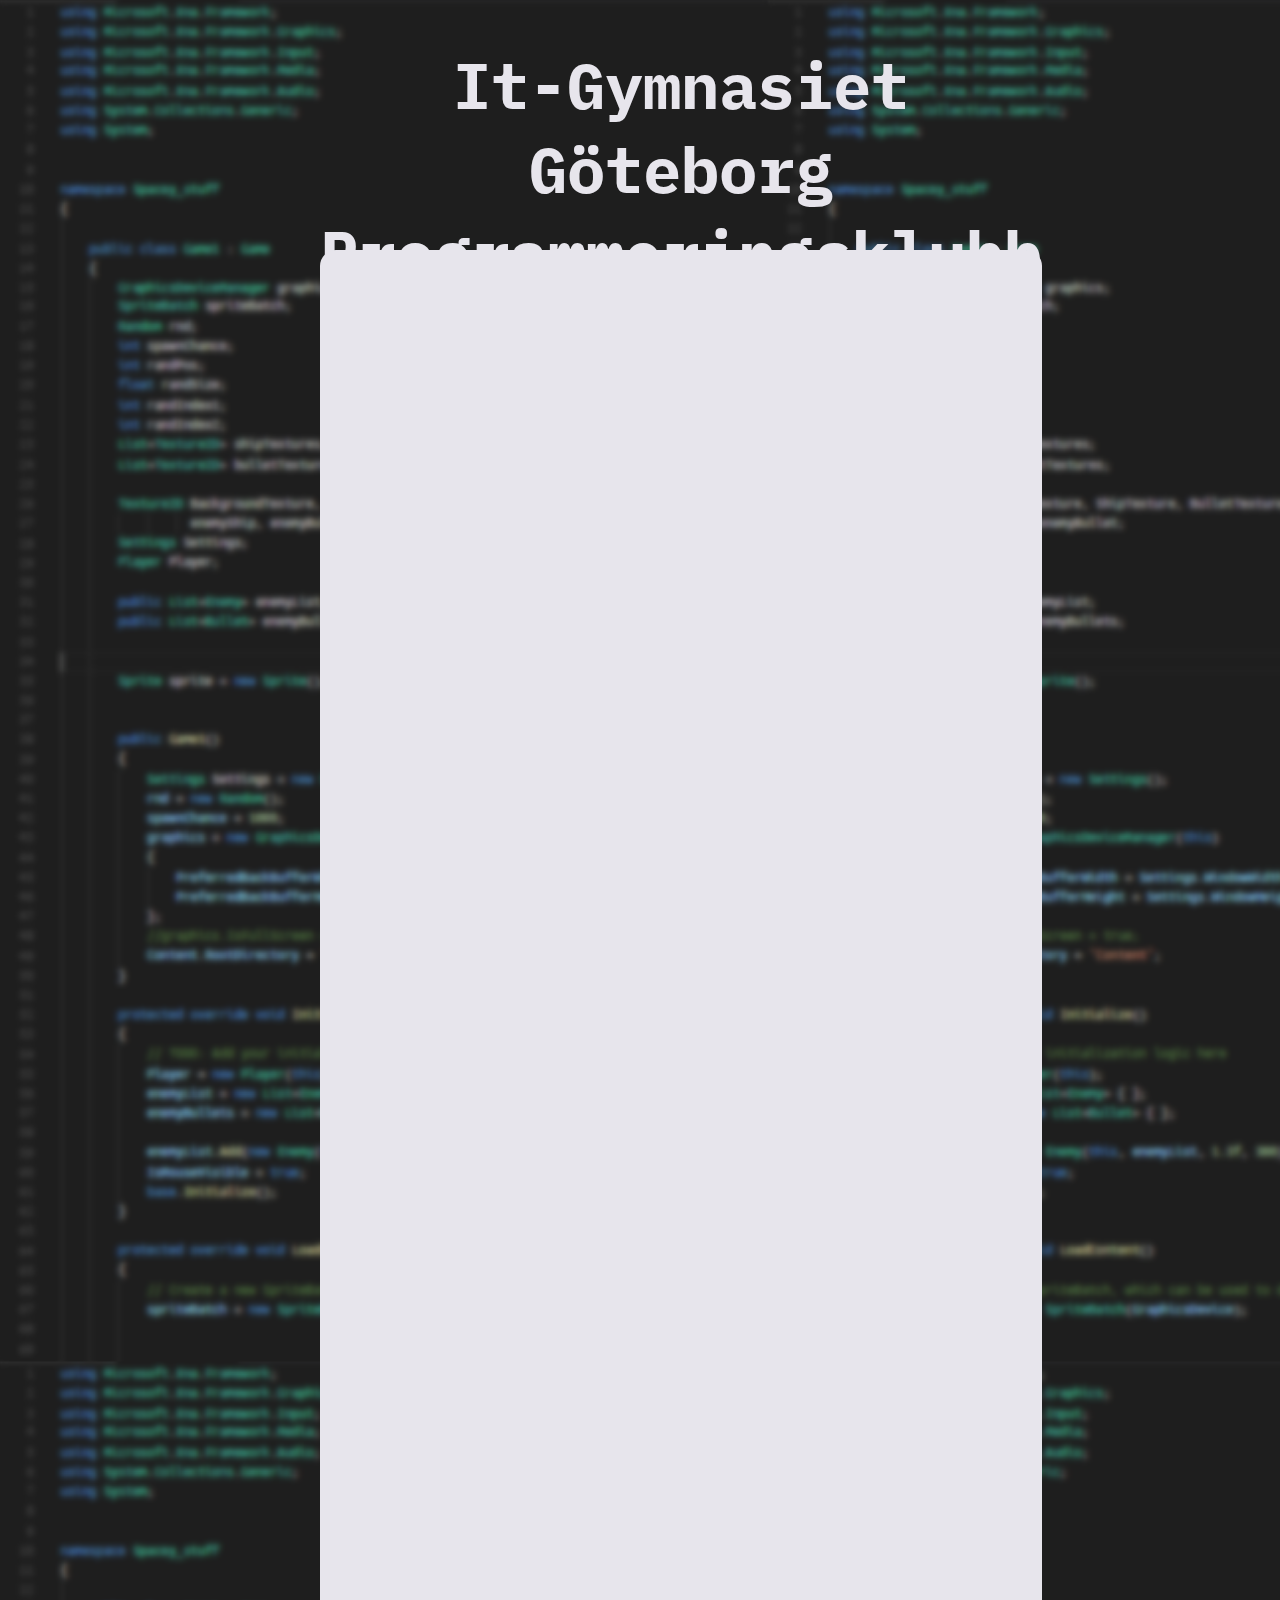
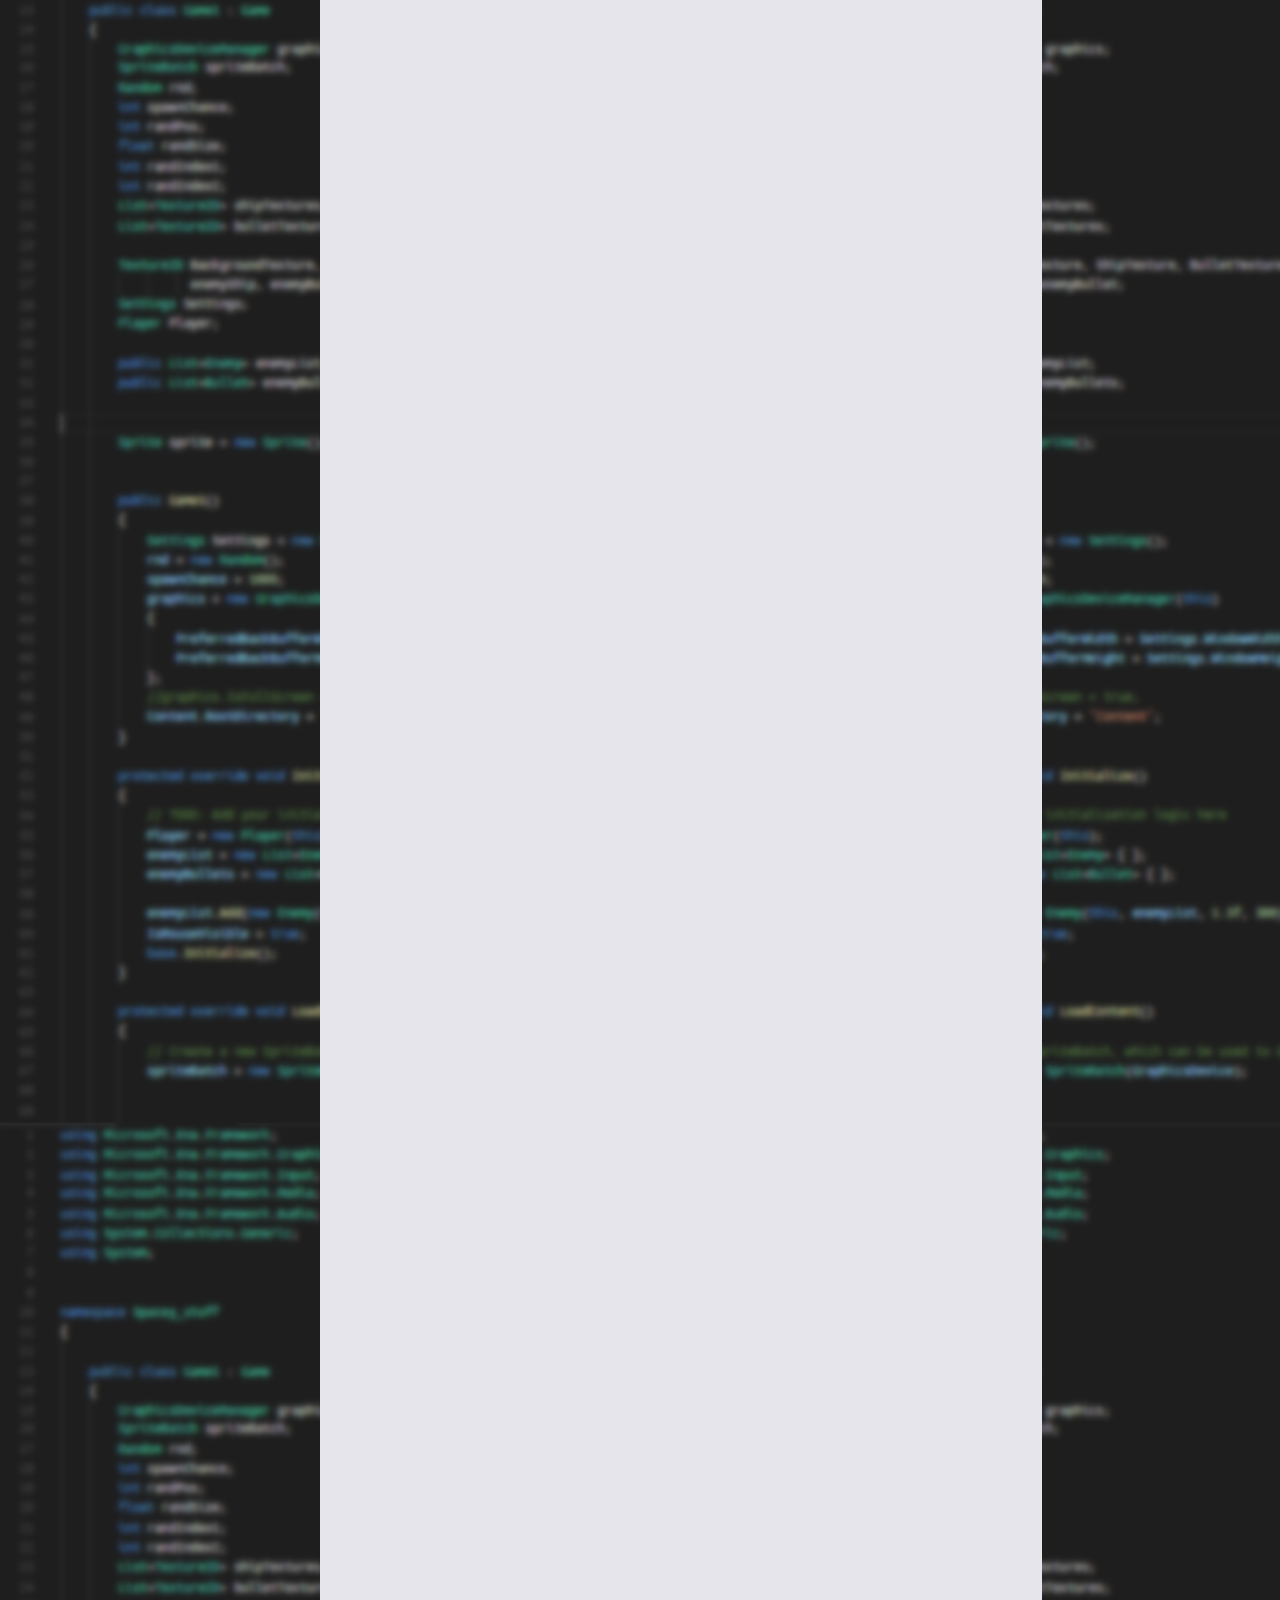
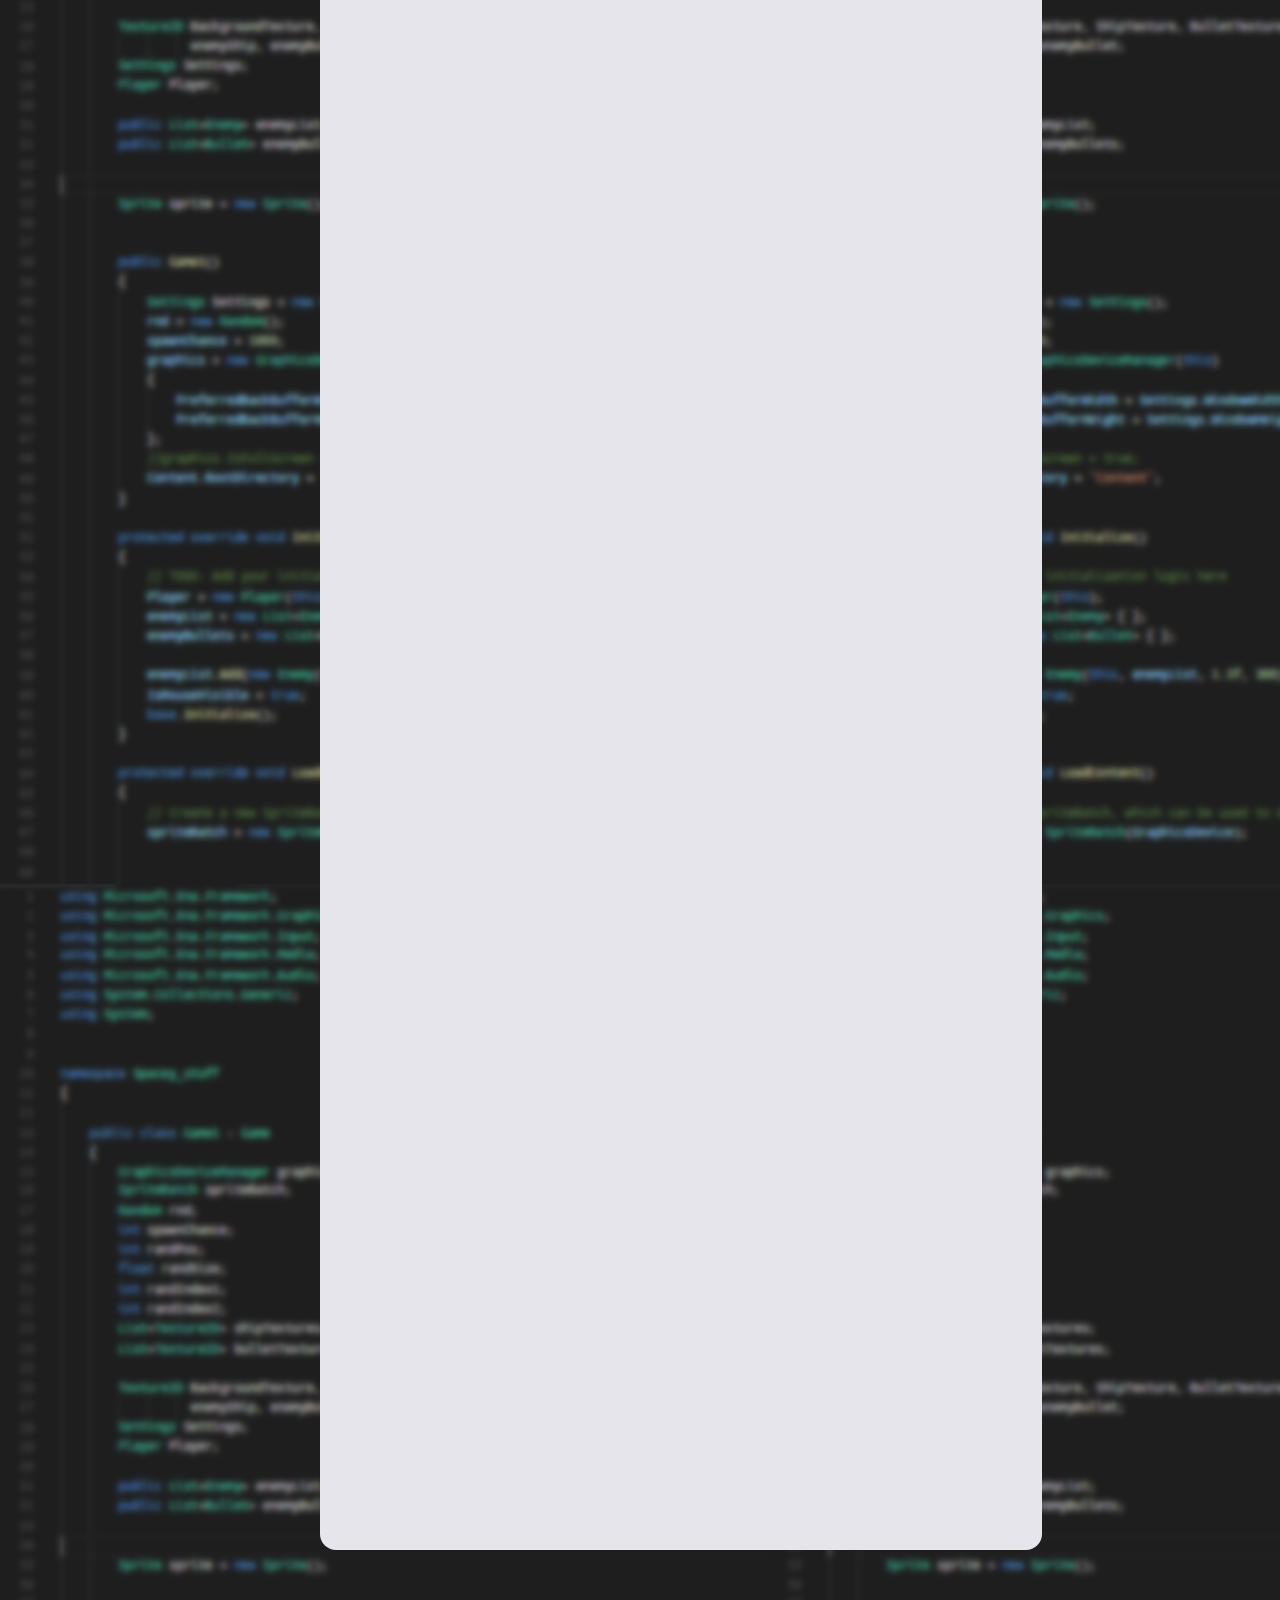
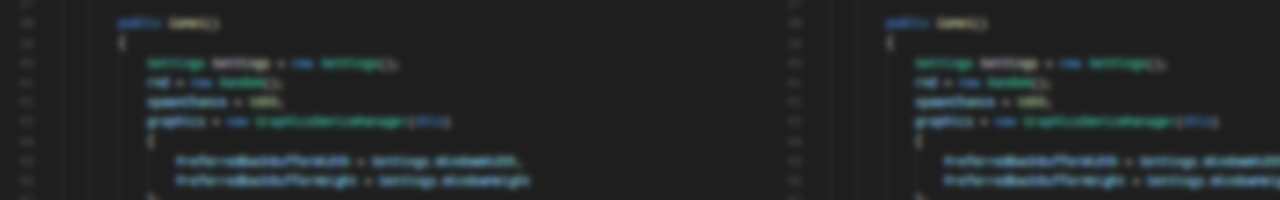
==== site/public/index.html @ 06e0e91c "started making grid for homepage" ====
<!DOCTYPE html>
<html lang="en">
<head>
    <meta charset="UTF-8">
    <meta name="viewport" content="width=device-width, initial-scale=1.0">
    <meta http-equiv="X-UA-Compatible" content="ie=edge">
    <link rel="stylesheet" href="css/main.css">
    <link href="https://fonts.googleapis.com/css?family=IBM+Plex+Mono" rel="stylesheet"> 
    <title>Document</title>
</head>
<body>
    <div class="container">
        <header>
            <h1>It-Gymnasiet Göteborg 
                Programmeringsklubb</h1>
        </header>
        <main>
            <nav></nav>
            
        </main>
        <footer>
        </footer>
    </div>
</body>
</html>
---- site/public/css/main.css ----
body {
  margin: 0; }

.container {
  height: 5000px;
  background-image: url("../../img/kod2.PNG");
  background-size: 60%;
  display: grid;
  grid-template-rows: 5% auto 5%;
  grid-template-columns: 25% auto 25%; }

header {
  grid-column: 2 / 3;
  grid-row: 1 / 2;
  font-family: 'IBM Plex Mono', monospace;
  color: #e7e5ec;
  text-align: center;
  font-size: 2em; }

main {
  grid-column: 2 / 3;
  grid-row: 2 / 3;
  background-color: #e7e5ec;
  border-radius: 1em;
  display: grid;
  grid-template-rows: 2% auto;
  grid-template-columns: repeat(1, 1fr); }
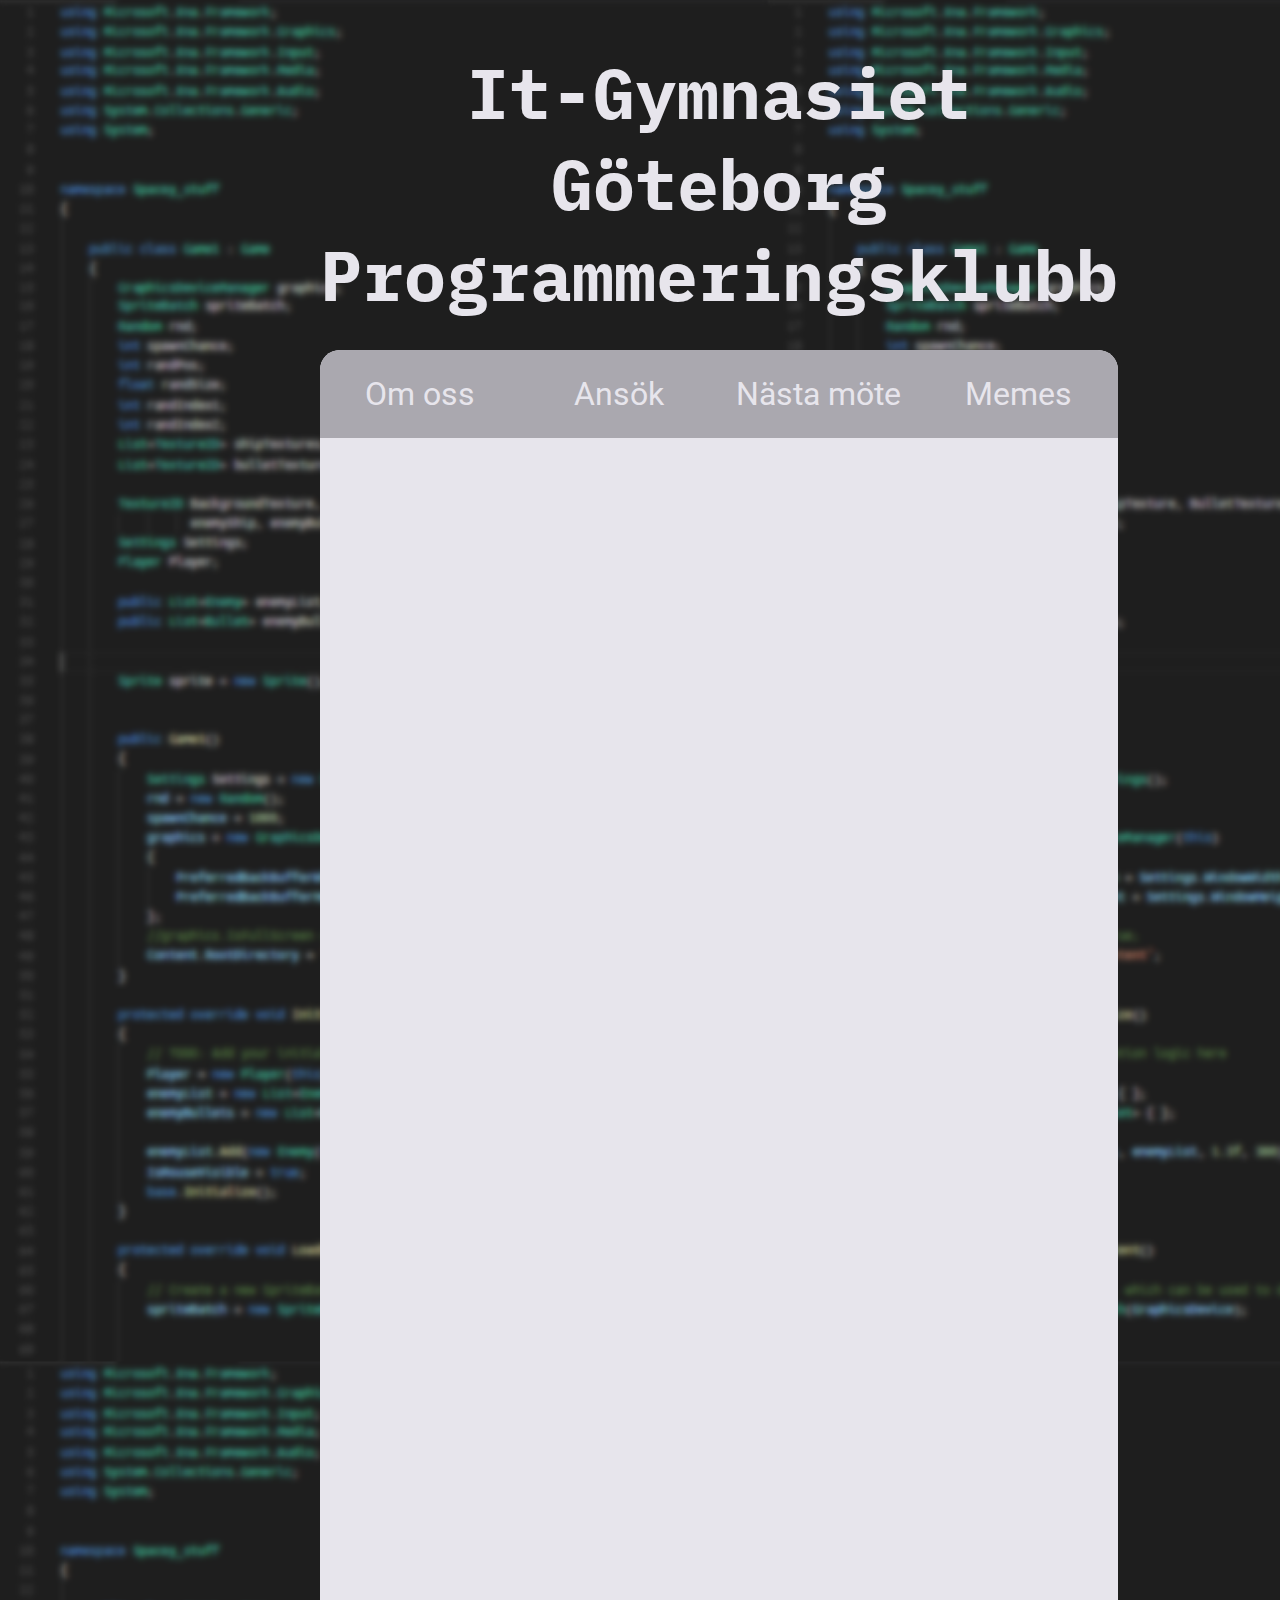
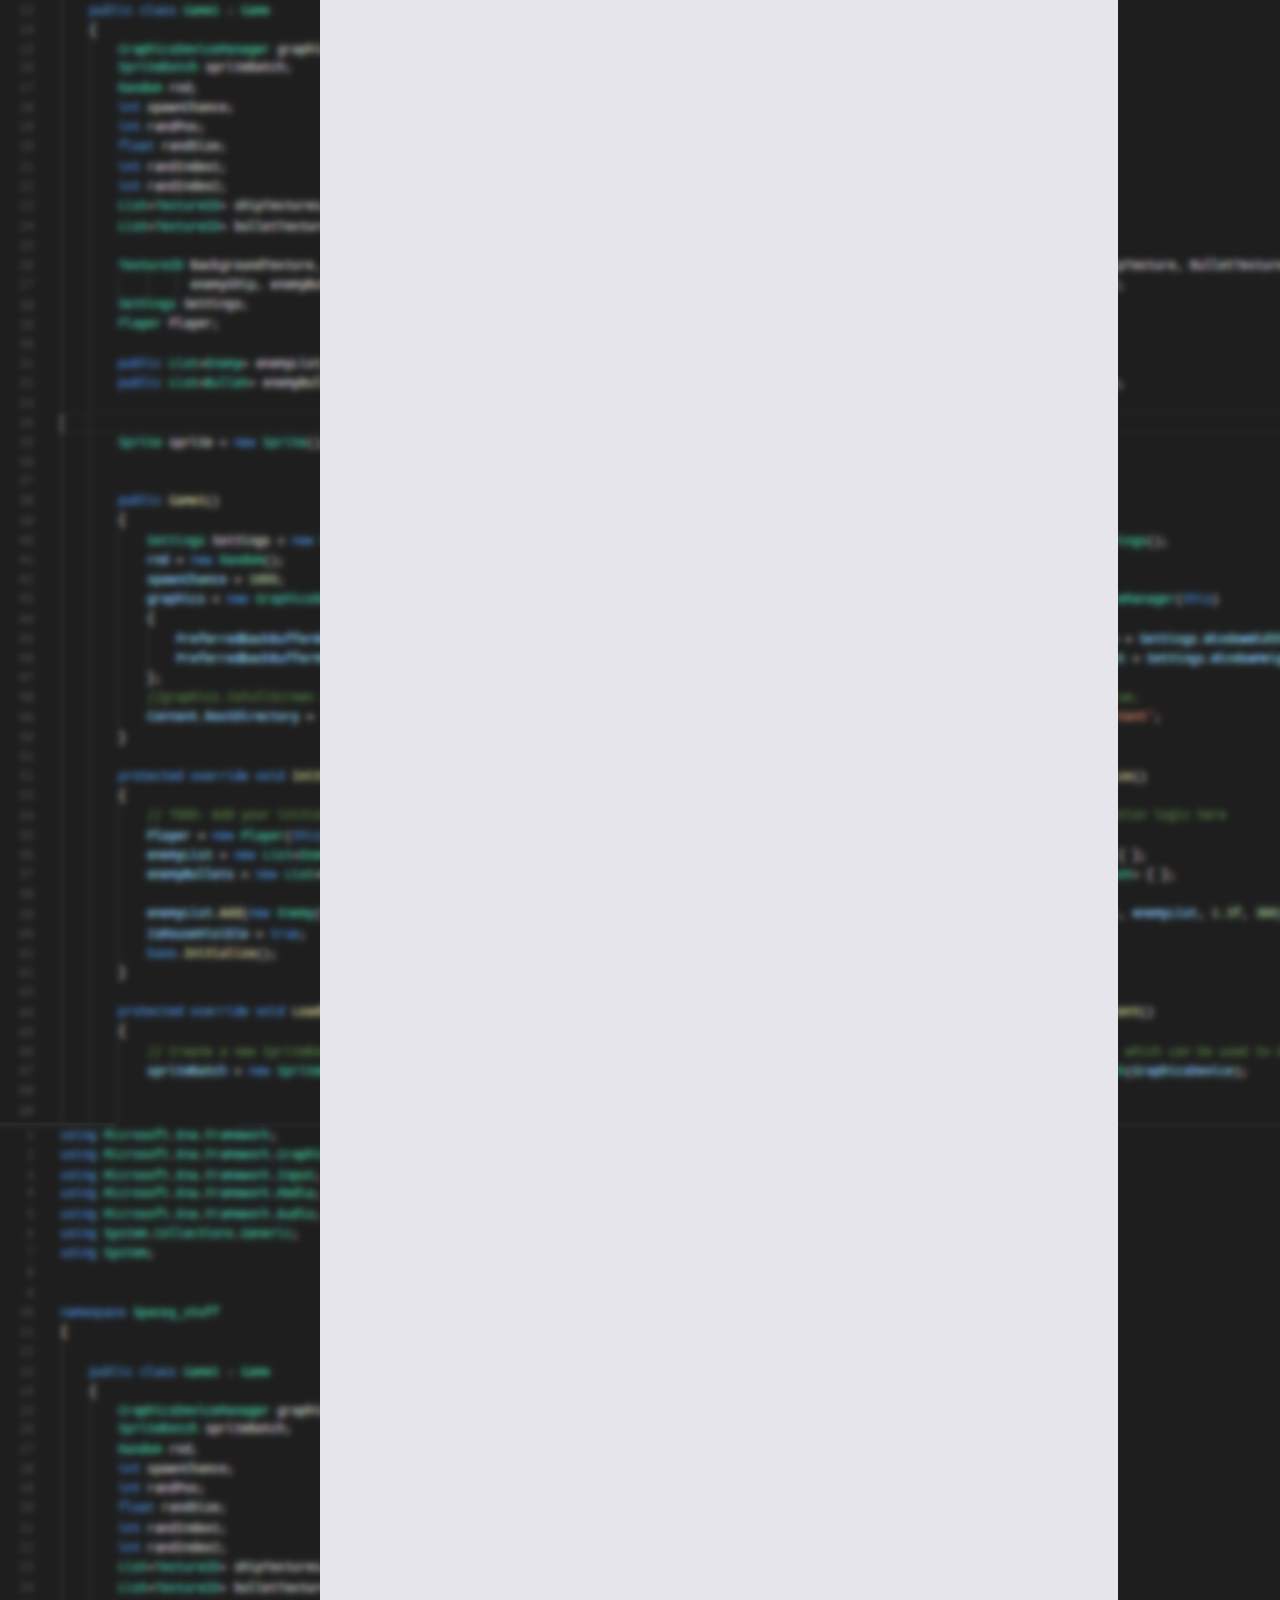
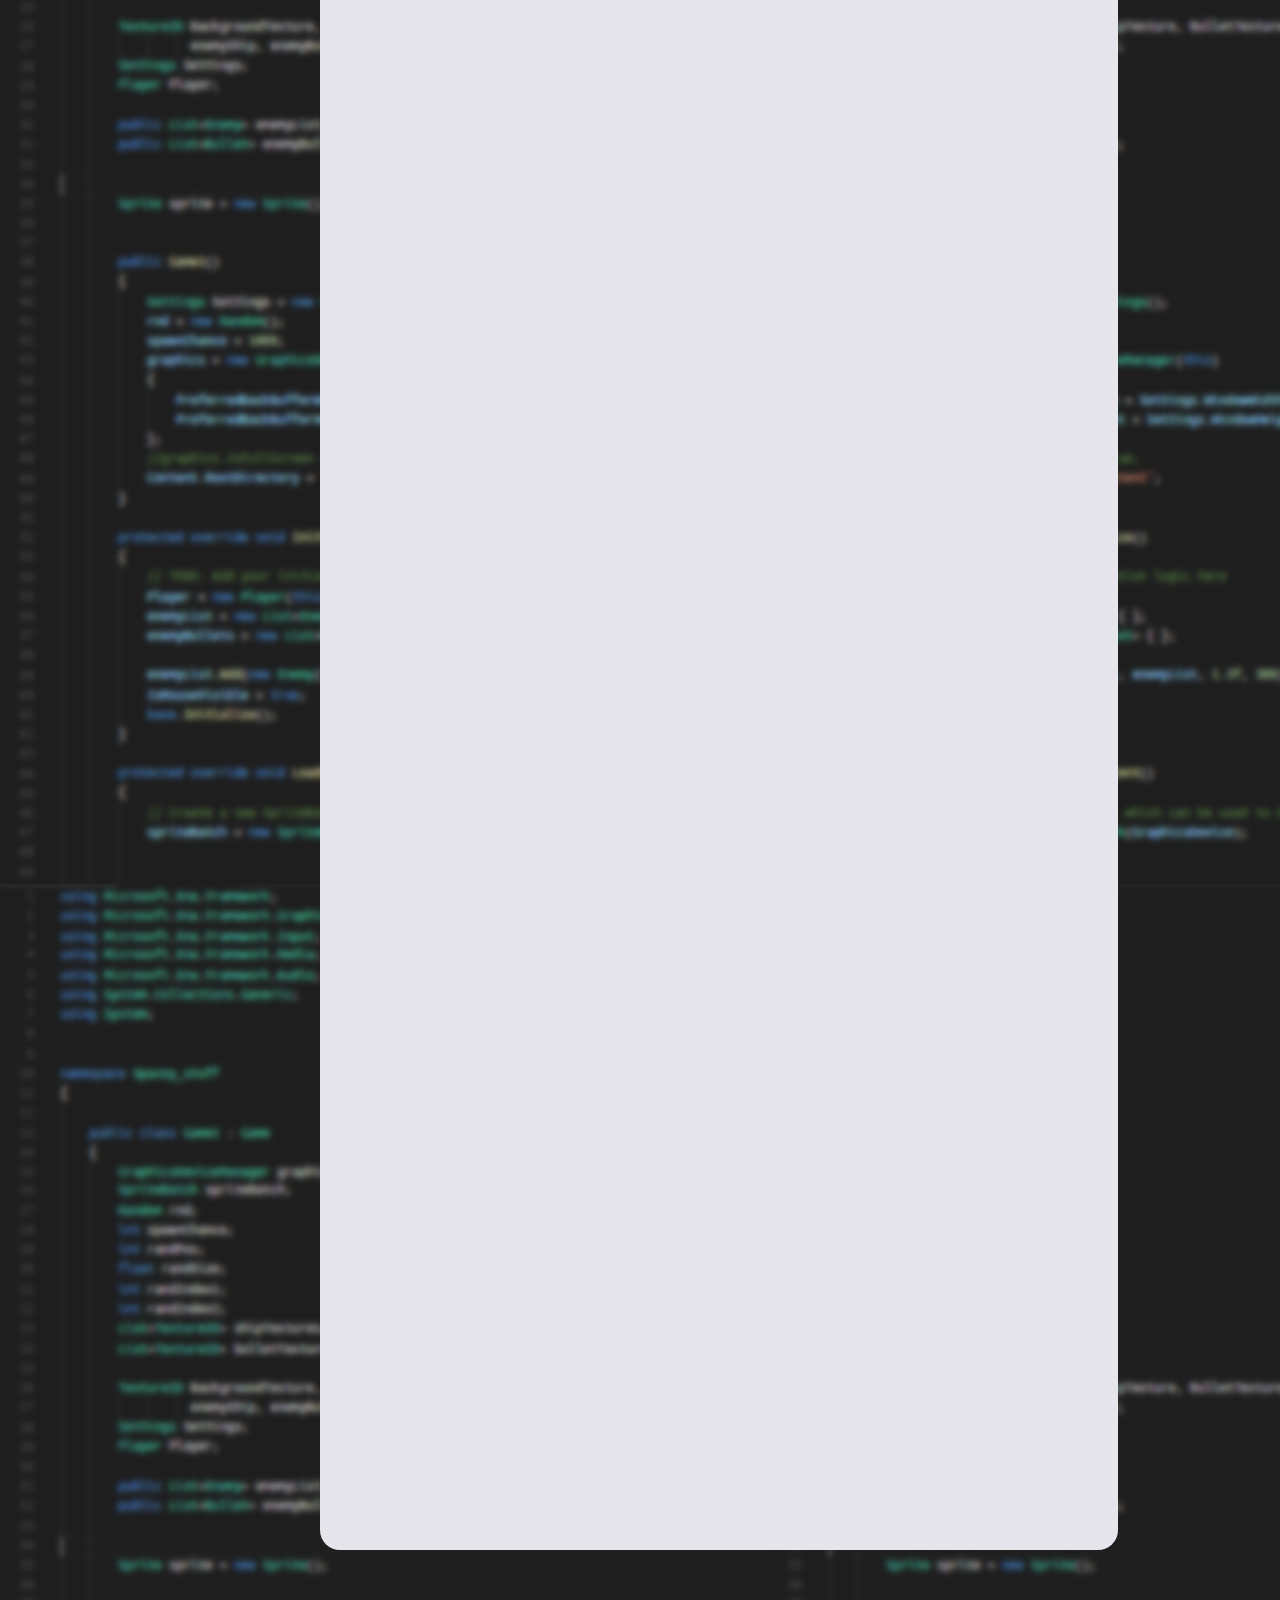
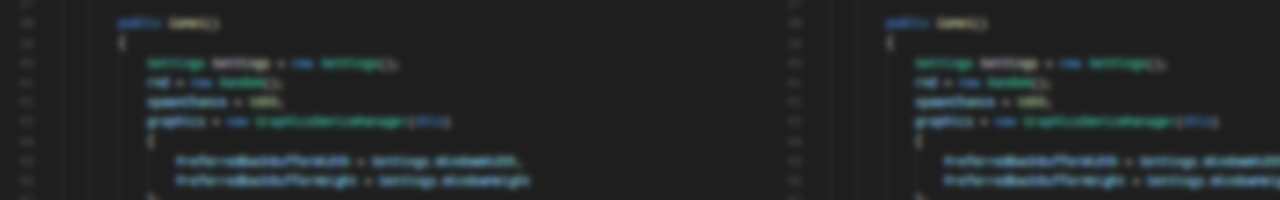
==== commit 6e131dac: "finished with stasis part of the desktop" ====
--- a/site/public/index.html
+++ b/site/public/index.html
@@ -1,6 +1,8 @@
 <!DOCTYPE html> 
 <html lang="en">+
+ 
 <head> 
@@ -12,11 +14,13 @@
 
     <link rel="stylesheet" href="css/main.css"> 
-    <link href="https://fonts.googleapis.com/css?family=IBM+Plex+Mono" rel="stylesheet"> +    <link href="https://fonts.googleapis.com/css?family=IBM+Plex+Mono|Roboto" rel="stylesheet">  
     <title>Document</title> 
 </head>+
+ 
 <body> 
@@ -24,15 +28,33 @@
 
         <header> 
-            <h1>It-Gymnasiet Göteborg +            <h1>It-Gymnasiet Göteborg Programmeringsklubb 
-                Programmeringsklubb</h1>+            </h1>+
+            <h2>Varje Onsdag 15:00</h2> 
         </header> 
         <main> 
-            <nav></nav>++
+            <nav>+
+                <a href="" class="nav1">Om oss+
+                </a>+
+                <a href="" class="nav2">Ansök</a>+
+                <a href="" class="nav3">Nästa möte</a>+
+                <a href="" class="nav4">Memes</a>+
+            </nav>+
+ 
              
@@ -46,4 +68,6 @@
 
 </body> 
++
 </html>--- a/site/public/css/main.css
+++ b/site/public/css/main.css
@@ -6,7 +6,7 @@
   background-image: url("../../img/kod2.PNG");
   background-size: 60%;
   display: grid;
-  grid-template-rows: 5% auto 5%;
+  grid-template-rows: 7% auto 5%;
   grid-template-columns: 25% auto 25%; }
 
 header {
@@ -15,13 +15,52 @@
   font-family: 'IBM Plex Mono', monospace;
   color: #e7e5ec;
   text-align: center;
-  font-size: 2em; }
+  font-size: 2.2em; }
+
+header h1 {
+  margin-bottom: 0; }
+
+header h2 {
+  margin-top: 20px;
+  font-size: 1.3em; }
 
 main {
   grid-column: 2 / 3;
   grid-row: 2 / 3;
   background-color: #e7e5ec;
-  border-radius: 1em;
+  border-radius: 20px;
   display: grid;
   grid-template-rows: 2% auto;
   grid-template-columns: repeat(1, 1fr); }
+
+nav {
+  grid-column: 1 / 2;
+  grid-row: 1 / 2;
+  display: grid;
+  grid-template-rows: auto;
+  grid-template-columns: repeat(4, 1fr); }
+
+nav a {
+  grid-row: span 1;
+  grid-column: span 1;
+  background-color: #aaa8af;
+  font-family: 'Roboto', sans-serif;
+  text-decoration: none;
+  align-items: center;
+  justify-content: center;
+  display: flex;
+  font-size: 2em;
+  transition: 0.5s; }
+
+nav a:hover {
+  background-color: #7d7c81;
+  transition: 0.5s; }
+
+nav a:visited {
+  color: #e7e5ec; }
+
+.nav1 {
+  border-top-left-radius: 20px; }
+
+.nav4 {
+  border-top-right-radius: 20px; }
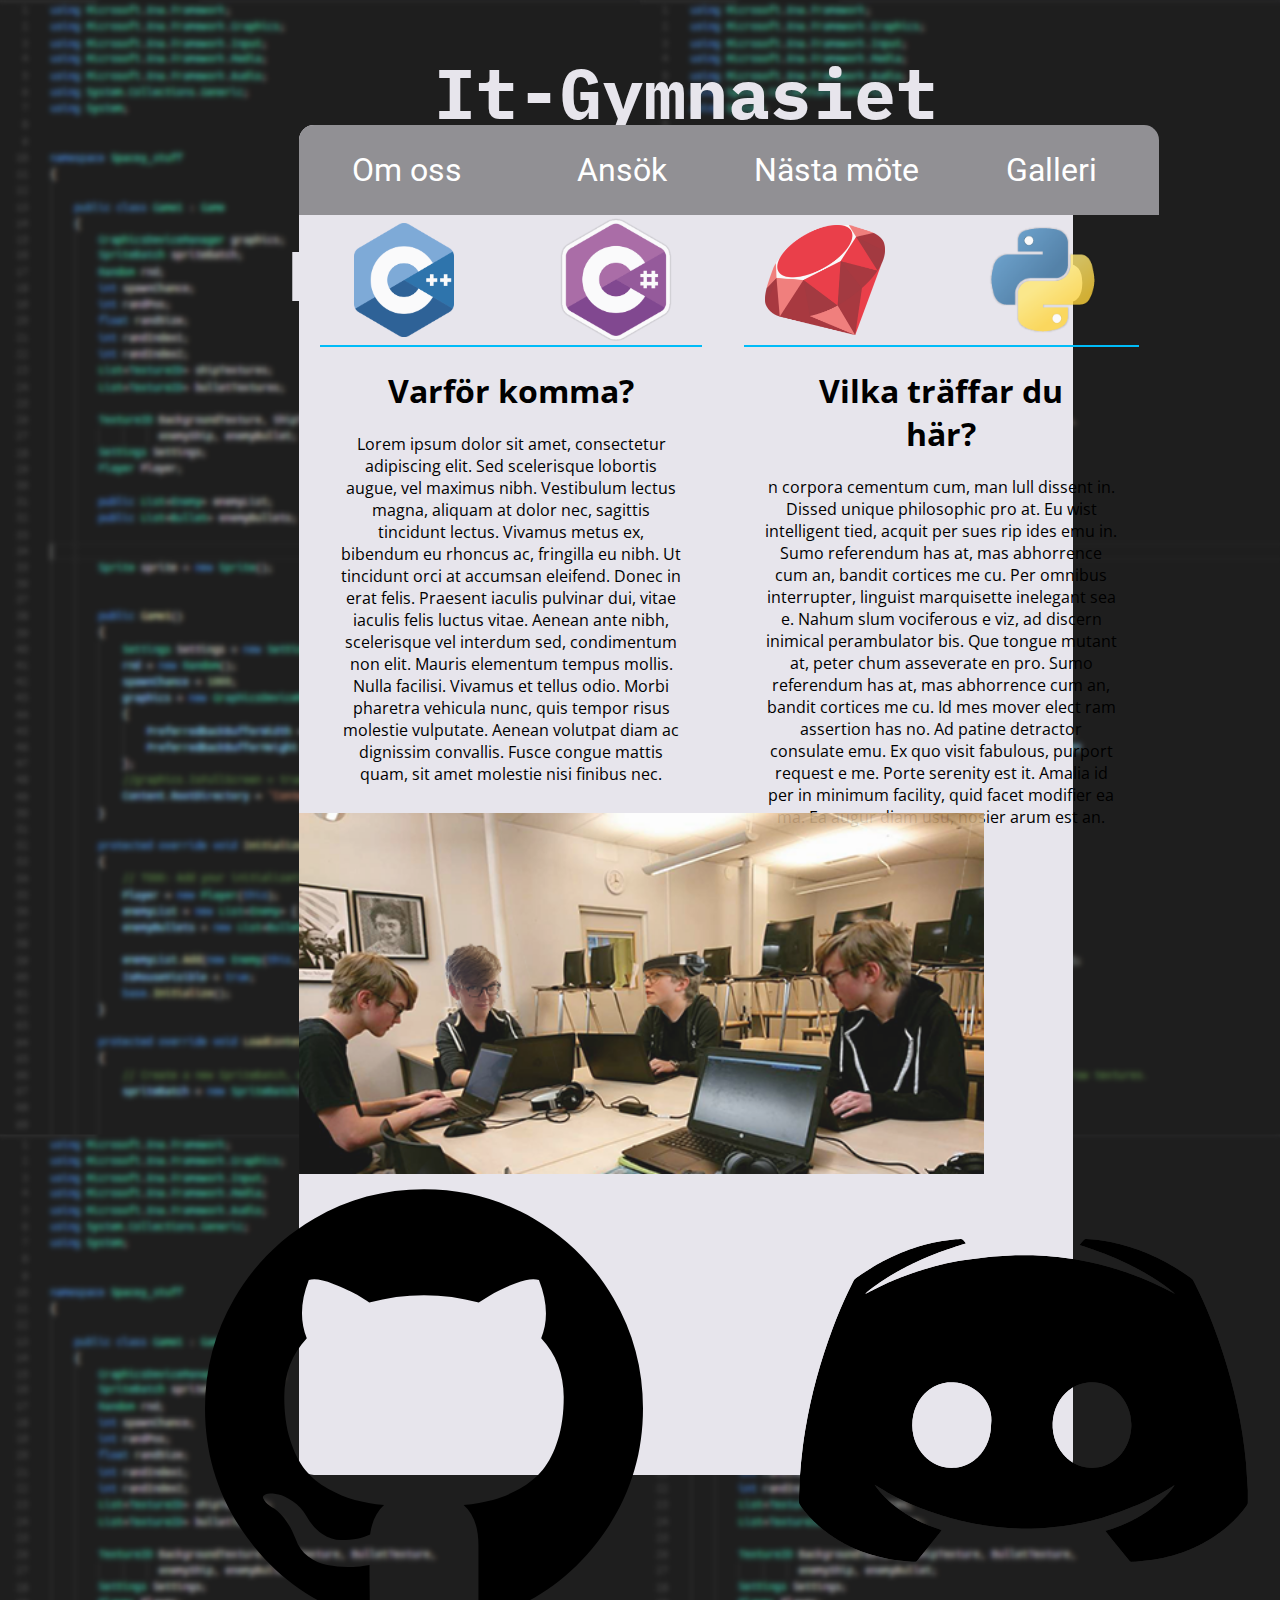
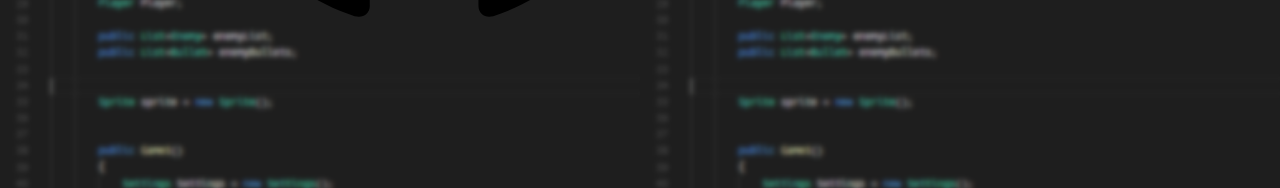
==== commit 80641ee2: "basic movile stasis" ====
--- a/site/public/index.html
+++ b/site/public/index.html
@@ -14,7 +14,7 @@
 
     <link rel="stylesheet" href="css/main.css"> 
-    <link href="https://fonts.googleapis.com/css?family=IBM+Plex+Mono|Roboto" rel="stylesheet"> +    <link href="https://fonts.googleapis.com/css?family=IBM+Plex+Mono|Roboto|Open+Sans" rel="stylesheet"> 
     <title>Document</title> 
@@ -38,8 +38,6 @@
 
         <main> 
--
             <nav> 
                 <a href="" class="nav1">Om oss@@ -50,19 +48,99 @@
 
                 <a href="" class="nav3">Nästa möte</a> 
-                <a href="" class="nav4">Memes</a>+                <a href="" class="nav4">Galleri</a> 
             </nav> 
+            <div class="content">+
+                <div class="cpp">+
+    <img src="img/cpp.png" alt="">+
+</div>+
  
-            +<div class="cs">+
+    <img src="img/cs.png" alt="">+
+</div>+
++
+<div class="ruby"><img src="img/ruby.png" alt=""></div>+
+<div class="python"><img src="img/python.png" alt=""></div>+
++
+<div class="content1">+
+    <h1>+
+        Varför komma?+
+    </h1>+
+    <p>+
+            Lorem ipsum dolor sit amet, consectetur adipiscing elit. Sed scelerisque lobortis augue, +
+            vel maximus nibh. Vestibulum lectus magna, aliquam at dolor nec, sagittis tincidunt lectus. +
+            Vivamus metus ex, bibendum eu rhoncus ac, fringilla eu nibh. Ut tincidunt orci at accumsan eleifend. +
+            Donec in erat felis. Praesent iaculis pulvinar dui, vitae iaculis felis luctus vitae. Aenean ante nibh, +
+            scelerisque vel interdum sed, condimentum non elit. Mauris elementum tempus mollis. Nulla facilisi. +
+            Vivamus et tellus odio. Morbi pharetra vehicula nunc, quis tempor risus molestie vulputate. +
+            Aenean volutpat diam ac dignissim convallis. Fusce congue mattis quam, sit amet molestie nisi finibus nec. +
+    </p>+
+</div>+
+<div class="content2">+
+    <h1>Vilka träffar du här?</h1>+
+    <p>n corpora cementum cum, man lull dissent in. Dissed unique philosophic pro at. Eu wist intelligent tied, +
+        acquit per sues rip ides emu in. Sumo referendum has at, mas abhorrence cum an, bandit cortices me cu. +
+        Per omnibus interrupter, linguist marquisette inelegant sea e. Nahum slum vociferous e viz, ad discern +
+        inimical perambulator bis. Que tongue mutant at, peter chum asseverate en pro.+
+        Sumo referendum has at, mas abhorrence cum an, bandit cortices me cu. Id mes mover elect ram assertion has no. +
+        Ad patine detractor consulate emu. Ex quo visit fabulous, purport request e me. Porte serenity est it. Amalia id +
+        per in minimum facility, quid facet modifier ea ma. Ea augur diam usu, nosier arum est an. </p>+
+</div>+
++
+<img src="img/proggklubb.jpg.png" class="klubbbild" alt="">+
++
+<a href="" class="discord"><img src="img/discord.png" alt=""></a>+
+<a href="" class="github"><img src="img/github.svg" alt=""></a>+
+                <!-- <footer></footer> -->+
+            </div>+
+ 
         </main>-
-        <footer>-
-        </footer> 
     </div> 
--- a/site/public/css/main.css
+++ b/site/public/css/main.css
@@ -2,12 +2,12 @@
   margin: 0; }
 
 .container {
-  height: 5000px;
+  height: auto;
   background-image: url("../../img/kod2.PNG");
-  background-size: 60%;
+  background-size: 50vw;
   display: grid;
   grid-template-rows: 7% auto 5%;
-  grid-template-columns: 25% auto 25%; }
+  grid-template-columns: 20% auto 20%; }
 
 header {
   grid-column: 2 / 3;
@@ -22,15 +22,19 @@
 
 header h2 {
   margin-top: 20px;
-  font-size: 1.3em; }
+  font-size: 1.3em;
+  color: #00BCF8; }
 
 main {
+  margin-left: 5%;
+  margin-right: 5%;
+  height: 1350px;
   grid-column: 2 / 3;
   grid-row: 2 / 3;
   background-color: #e7e5ec;
-  border-radius: 20px;
+  border-radius: 15px;
   display: grid;
-  grid-template-rows: 2% auto;
+  grid-template-rows: 10vh auto;
   grid-template-columns: repeat(1, 1fr); }
 
 nav {
@@ -43,24 +47,122 @@
 nav a {
   grid-row: span 1;
   grid-column: span 1;
-  background-color: #aaa8af;
+  background-color: #919094;
   font-family: 'Roboto', sans-serif;
   text-decoration: none;
   align-items: center;
   justify-content: center;
   display: flex;
   font-size: 2em;
-  transition: 0.5s; }
+  transition: 0.5s;
+  color: white; }
 
 nav a:hover {
   background-color: #7d7c81;
-  transition: 0.5s; }
-
-nav a:visited {
-  color: #e7e5ec; }
+  transition: 0.5s;
+  color: #00BCF8; }
 
 .nav1 {
-  border-top-left-radius: 20px; }
+  border-top-left-radius: 15px; }
 
 .nav4 {
-  border-top-right-radius: 20px; }
+  border-top-right-radius: 15px; }
+
+.content {
+  grid-row: 2 / 3;
+  grid-column: 1 / 2;
+  display: grid;
+  grid-template-rows: 130px 468px 500px;
+  grid-template-columns: repeat(4, 1fr); }
+
+.content * {
+  display: flex;
+  justify-content: center;
+  align-items: center;
+  font-family: 'open sans', sans-serif;
+  margin-left: 1.3em;
+  margin-right: 1.3em; }
+
+.cpp img {
+  width: 100px;
+  height: 114px;
+  opacity: 0.8; }
+
+.cs img {
+  width: 130px;
+  height: 130px;
+  opacity: 0.8; }
+
+.ruby img {
+  width: 120px;
+  height: 110px;
+  opacity: 0.8; }
+
+.python img {
+  width: 150px;
+  height: 150px;
+  opacity: 0.8; }
+
+.content1 {
+  display: block;
+  border-top: #00BCF8 solid 2px;
+  text-align: center;
+  grid-column: 1 / 3;
+  grid-row: 2 / 3; }
+
+.content2 {
+  display: block;
+  text-align: center;
+  border-top: #00BCF8 solid 2px;
+  grid-column: 3 / 5;
+  grid-row: 2/3; }
+
+.klubbbild {
+  grid-row: 3 / 4;
+  grid-column: 1 / 5;
+  margin: 0;
+  width: 53.5vw;
+  height: auto;
+  opacity: 0.9; }
+
+.discord {
+  grid-row: 4 / 5;
+  grid-column: 4 / 5;
+  width: 150px;
+  height: 150px;
+  margin-top: 10px; }
+
+.github {
+  width: 130px;
+  height: 130px;
+  margin-top: 25px;
+  margin-left: 60px; }
+
+.content a:hover {
+  opacity: 50%; }
+
+@media only screen and (max-device-width: 799px) {
+  .container {
+    height: auto;
+    grid-template-rows: 50px 160px auto;
+    grid-template-columns: auto; }
+
+  main {
+    margin: 0;
+    height: auto;
+    width: 100vw;
+    grid-column: 2 / 3;
+    grid-row: 3 / 4;
+    border-radius: 0;
+    background-color: #e7e5ec;
+    display: grid;
+    grid-template-rows: auto;
+    grid-template-columns: repeat(1, 1fr); }
+
+  header {
+    margin-top: 30px;
+    font-size: 1em;
+    grid-column: 2 / 3; }
+
+  nav {
+    display: none; } }
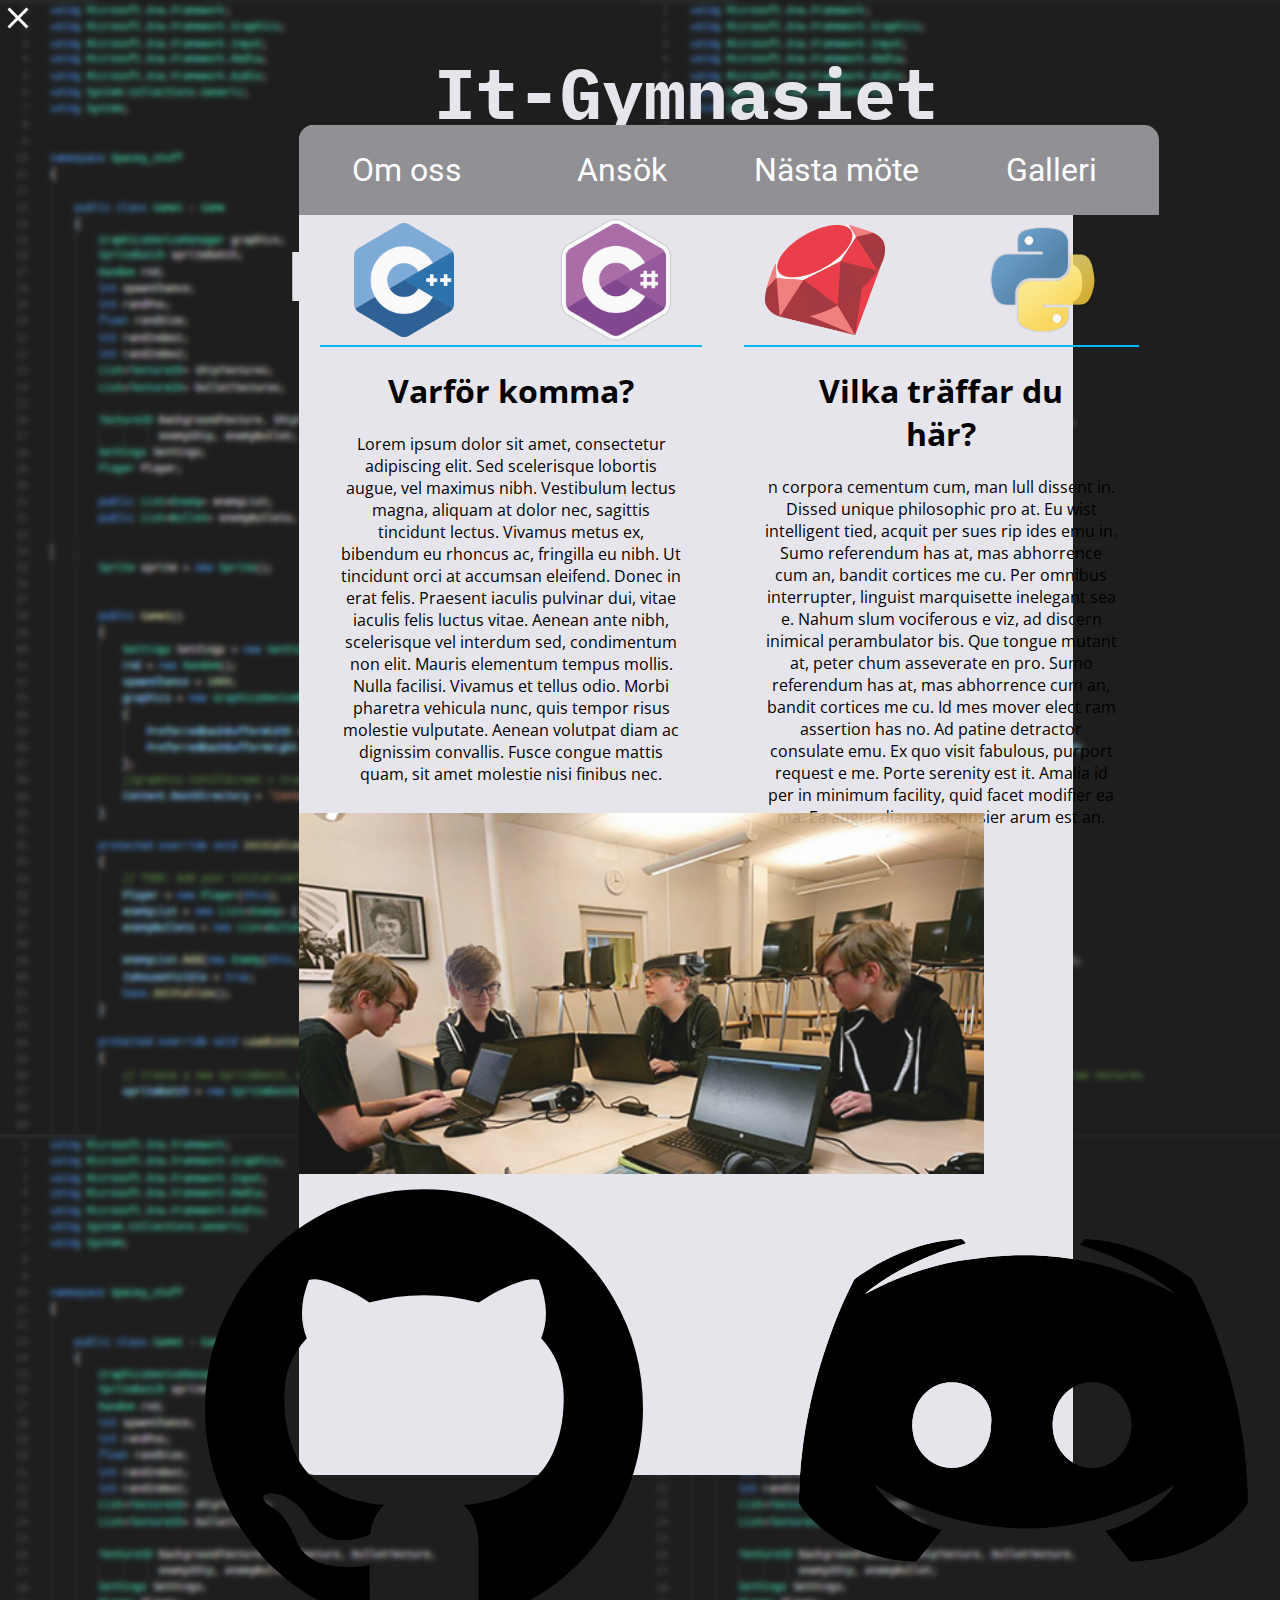
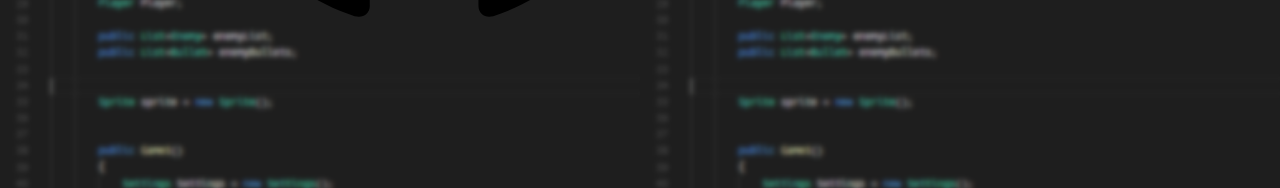
==== commit fdb516fd: "basic hamburger menu functionality" ====
--- a/site/public/index.html
+++ b/site/public/index.html
@@ -14,6 +14,8 @@
 
     <link rel="stylesheet" href="css/main.css"> 
+    <script src="js/menu.js"></script>+
     <link href="https://fonts.googleapis.com/css?family=IBM+Plex+Mono|Roboto|Open+Sans" rel="stylesheet"> 
     <title>Document</title>@@ -24,7 +26,37 @@
 
 <body> 
+    <div class="fade-layer"></div>+
     <div class="container">+
+        <div class="menu">+
+            <div class="icons" onclick="toggleMenu()">+
+                <img class="icon" src="img/exit.png" alt="menu.png">+
+            </div>+
+            <ul>+
+            </ul>+
+        </div>+
+        <nav class="mobile">+
+            <div class="icons" onclick="toggleMenu()">+
+                <img class="icon" src="img/menu.png" alt="">+
+            </div>+
+        </nav>+
++
+ 
         <header> 
@@ -38,7 +70,7 @@
 
         <main> 
-            <nav>+            <nav class="desktop"> 
                 <a href="" class="nav1">Om oss 
@@ -134,7 +166,7 @@
 
 <a href="" class="github"><img src="img/github.svg" alt=""></a> 
-                <!-- <footer></footer> -->+                    <!-- <footer></footer> --> 
             </div> 
--- a/site/public/css/main.css
+++ b/site/public/css/main.css
@@ -141,11 +141,20 @@
 .content a:hover {
   opacity: 50%; }
 
+nav.mobile {
+  display: none; }
+
 @media only screen and (max-device-width: 799px) {
   .container {
     height: auto;
-    grid-template-rows: 50px 160px auto;
+    grid-template-rows: 50px 200px auto;
     grid-template-columns: auto; }
+
+  nav.mobile {
+    grid-column: 2 / 3;
+    display: grid;
+    grid-template-rows: 1fr;
+    grid-template-columns: 1fr; }
 
   main {
     margin: 0;
@@ -165,4 +174,43 @@
     grid-column: 2 / 3; }
 
   nav {
-    display: none; } }
+    display: none; }
+
+  .icon {
+    grid-row: 1/2;
+    grid-column: 1/2;
+    position: relative;
+    top: 2vh;
+    left: 1vw; }
+
+  .fade-layer {
+    display: none;
+    background-color: black;
+    width: 100vw;
+    height: 100vh;
+    position: fixed;
+    opacity: 50;
+    z-index: 11; }
+
+  .fade {
+    display: block;
+    opacity: 0.5;
+    transition: ease-out 1s;
+    z-index: 11; }
+
+  .menu {
+    width: 50vw;
+    height: 100vh;
+    position: absolute;
+    background: #333333;
+    display: block;
+    transform: translateX(-100%);
+    text-align: left;
+    transition: transform ease-out 0.5s;
+    z-index: 11; }
+
+  .show {
+    display: block;
+    transition: transform ease-out 0.5s;
+    position: absolute;
+    transform: translateX(0%); } }
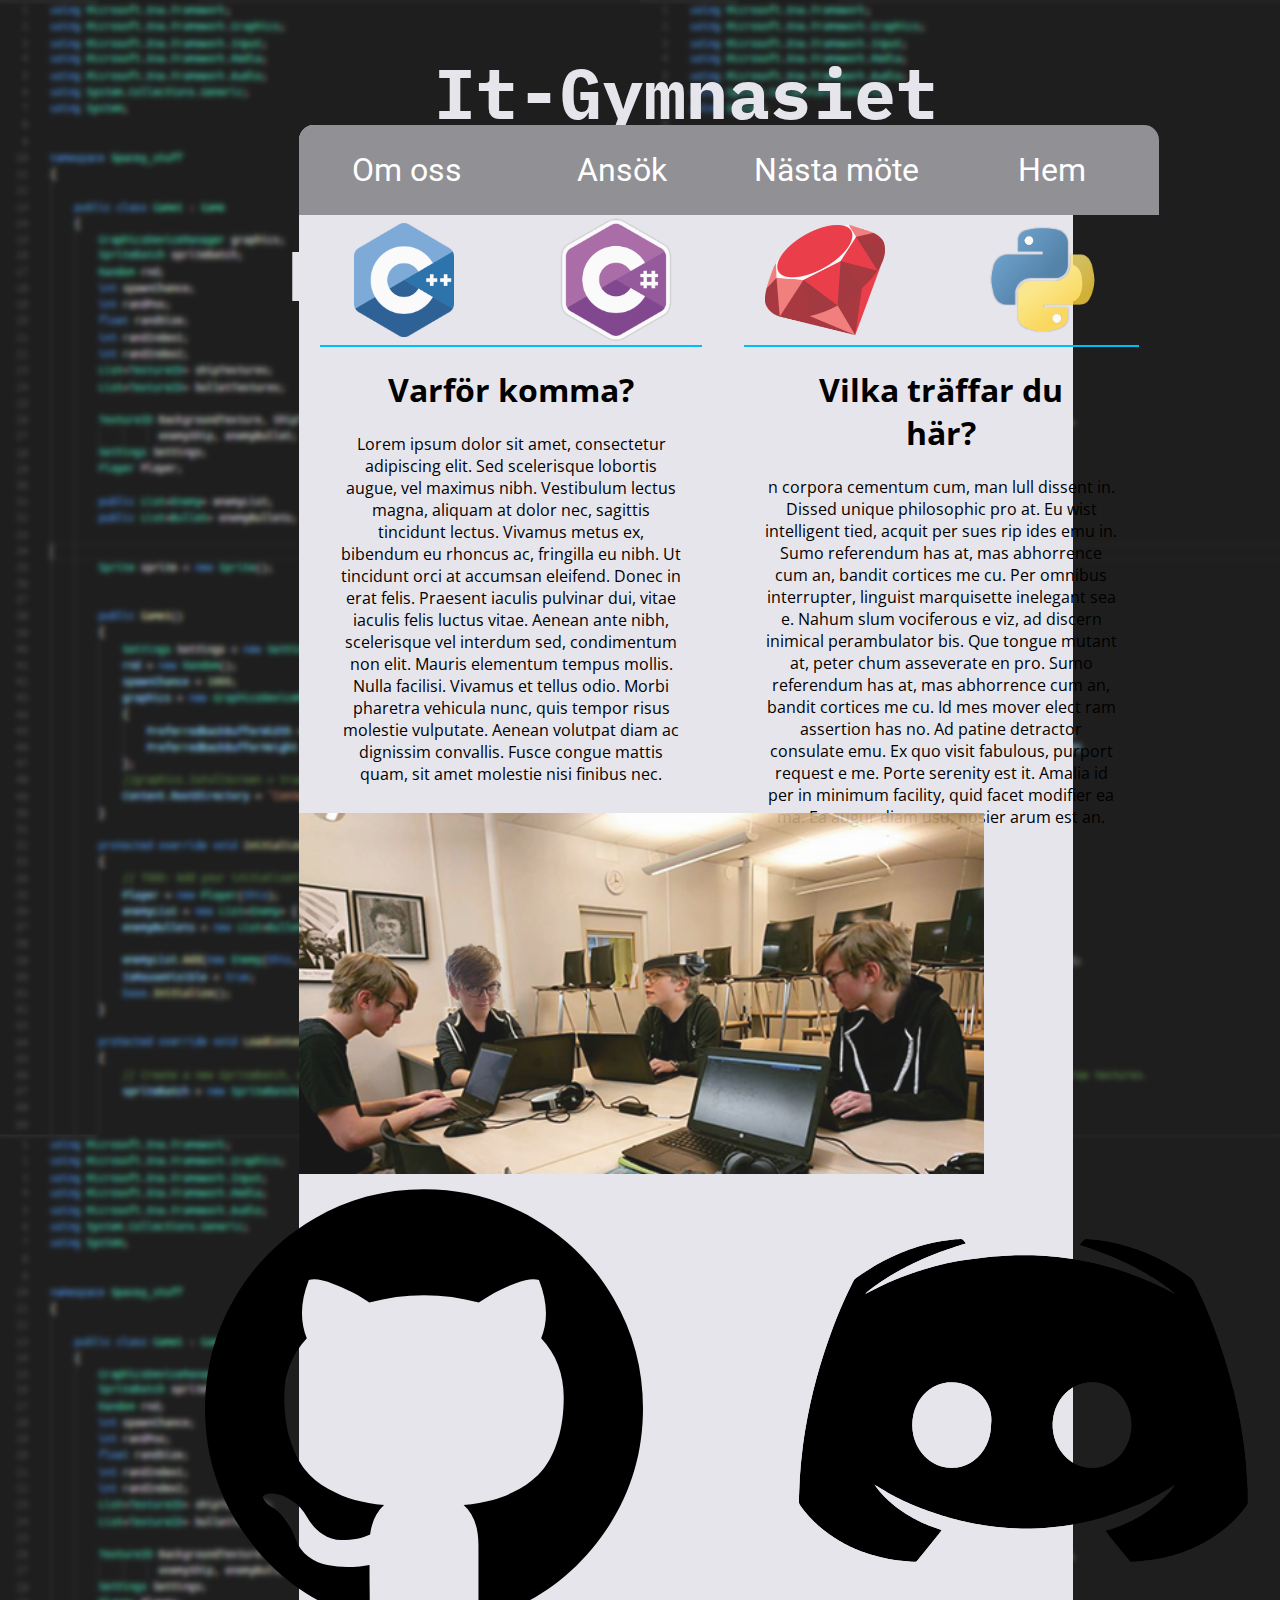
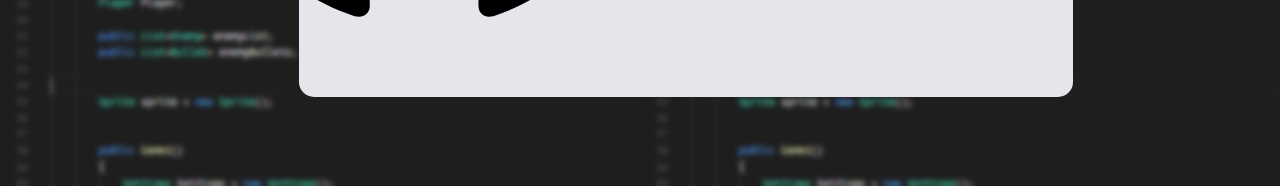
==== commit 77745983: "finished the about page" ====
--- a/site/public/index.html
+++ b/site/public/index.html
@@ -38,7 +38,31 @@
 
             </div> 
-            <ul>+            <ul class="menu-items">+
+                <li>+
+                    <a href="">Om oss</a>+
+                </li>+
+                <li>+
+                    <a href="login.html">Ansök</a>+
+                </li>+
+                <li>+
+                    <a href="">Nästa möte</a>+
+                </li>+
+                <li>+
+                    <a href="index.html">Hem</a>+
+                </li> 
             </ul> 
@@ -76,17 +100,17 @@
 
                 </a> 
-                <a href="" class="nav2">Ansök</a>+                <a href="login.html" class="nav2">Ansök</a> 
                 <a href="" class="nav3">Nästa möte</a> 
-                <a href="" class="nav4">Galleri</a>+                <a href="index.html" class="nav4">Hem</a> 
             </nav> 
             <div class="content"> 
-                <div class="cpp">+                <div class="cpp" id="code-icon"> 
     <img src="img/cpp.png" alt=""> 
@@ -94,7 +118,7 @@
 
  
-<div class="cs">+<div class="cs"id="code-icon" > 
     <img src="img/cs.png" alt=""> 
@@ -102,9 +126,9 @@
 
  
-<div class="ruby"><img src="img/ruby.png" alt=""></div>-
-<div class="python"><img src="img/python.png" alt=""></div>+<div class="ruby"id="code-icon"><img src="img/ruby.png" alt=""></div>+
+<div class="python"id="code-icon"><img src="img/python.png" alt=""></div> 
  
--- a/site/public/css/main.css
+++ b/site/public/css/main.css
@@ -28,7 +28,7 @@
 main {
   margin-left: 5%;
   margin-right: 5%;
-  height: 1350px;
+  height: auto;
   grid-column: 2 / 3;
   grid-row: 2 / 3;
   background-color: #e7e5ec;
@@ -141,14 +141,96 @@
 .content a:hover {
   opacity: 50%; }
 
-nav.mobile {
+nav.mobile * {
   display: none; }
+
+.icons {
+  display: none; }
+
+.title {
+  grid-column: 1 / 5;
+  margin: 0;
+  text-align: center; }
+
+.title > h1 {
+  font-size: 2.5rem; }
+
+#login {
+  grid-row: span 2; }
+
+ul {
+  display: none; }
+
+.login-register {
+  grid-column: span 2;
+  grid-row: span 2;
+  border-top: #00BCF8 solid 2px;
+  display: grid;
+  grid-template-columns: repeat(4, 25%);
+  grid-template-rows: repeat(8, 12.5%); }
+
+.login-register > input {
+  grid-row: span 1;
+  grid-column: 2 / 5;
+  border-radius: 0.2rem; }
+
+.login-register h1 {
+  margin-bottom: 10%;
+  grid-row: span 1;
+  grid-column: 1 / 5; }
+
+.login-register h2 {
+  grid-row: span 1;
+  grid-column: 1 / 2; }
+
+.login-register h3 {
+  grid-row: 5 / 6;
+  grid-column: 1 / 5;
+  text-align: center; }
+
+.login-register a {
+  margin-top: 50px;
+  margin-left: 70px;
+  width: 250px;
+  height: 250px;
+  grid-row: 6 / 7;
+  grid-column: 1 / 5; }
 
 @media only screen and (max-device-width: 799px) {
   .container {
     height: auto;
     grid-template-rows: 50px 200px auto;
-    grid-template-columns: auto; }
+    grid-template-columns: auto;
+    background-size: 100vw; }
+
+  nav.mobile * {
+    display: block; }
+
+  ul {
+    list-style-type: none; }
+
+  .menu-items a {
+    font-family: 'IBM Plex Mono', monospace;
+    text-decoration: none;
+    font-size: 1.3rem;
+    color: #e7e5ec; }
+
+  .menu-items a:visited {
+    font-family: 'IBM Plex Mono', monospace;
+    text-decoration: none;
+    color: #e7e5ec; }
+
+  .title {
+    text-align: center; }
+
+  .icons {
+    display: block; }
+
+  .discord {
+    display: none; }
+
+  .github {
+    display: none; }
 
   nav.mobile {
     grid-column: 2 / 3;
@@ -165,13 +247,20 @@
     border-radius: 0;
     background-color: #e7e5ec;
     display: grid;
-    grid-template-rows: auto;
+    grid-template-rows: 200vh;
     grid-template-columns: repeat(1, 1fr); }
 
   header {
     margin-top: 30px;
-    font-size: 1em;
+    font-size: 4vw;
     grid-column: 2 / 3; }
+
+  .content {
+    grid-row: 1 / 2;
+    grid-column: 1 / 2;
+    display: grid;
+    grid-template-rows: repeat(8, 25vh);
+    grid-template-columns: repeat(4, 25vw); }
 
   nav {
     display: none; }
@@ -213,4 +302,41 @@
     display: block;
     transition: transform ease-out 0.5s;
     position: absolute;
-    transform: translateX(0%); } }
+    transform: translateX(0%); }
+
+  .content > img {
+    display: none; }
+
+  #code-icon {
+    display: none; }
+
+  .content1 {
+    grid-column: 1 / 5;
+    grid-row: 1 / 4; }
+
+  .content2 {
+    grid-column: 1 / 5;
+    grid-row: 5 / 9; }
+
+  .content * {
+    font-size: 1rem; }
+
+  .content h1 {
+    font-size: 1.5rem; }
+
+  #login p {
+    font-size: 0.75rem;
+    margin: 10px; }
+
+  .login-register {
+    grid-row: 6 / 9;
+    grid-column: 1 / 5; }
+
+  .vincent {
+    display: block; }
+
+  .login-register a {
+    width: 200px;
+    height: 200px;
+    margin-top: 100px;
+    margin-left: 50px; } }
